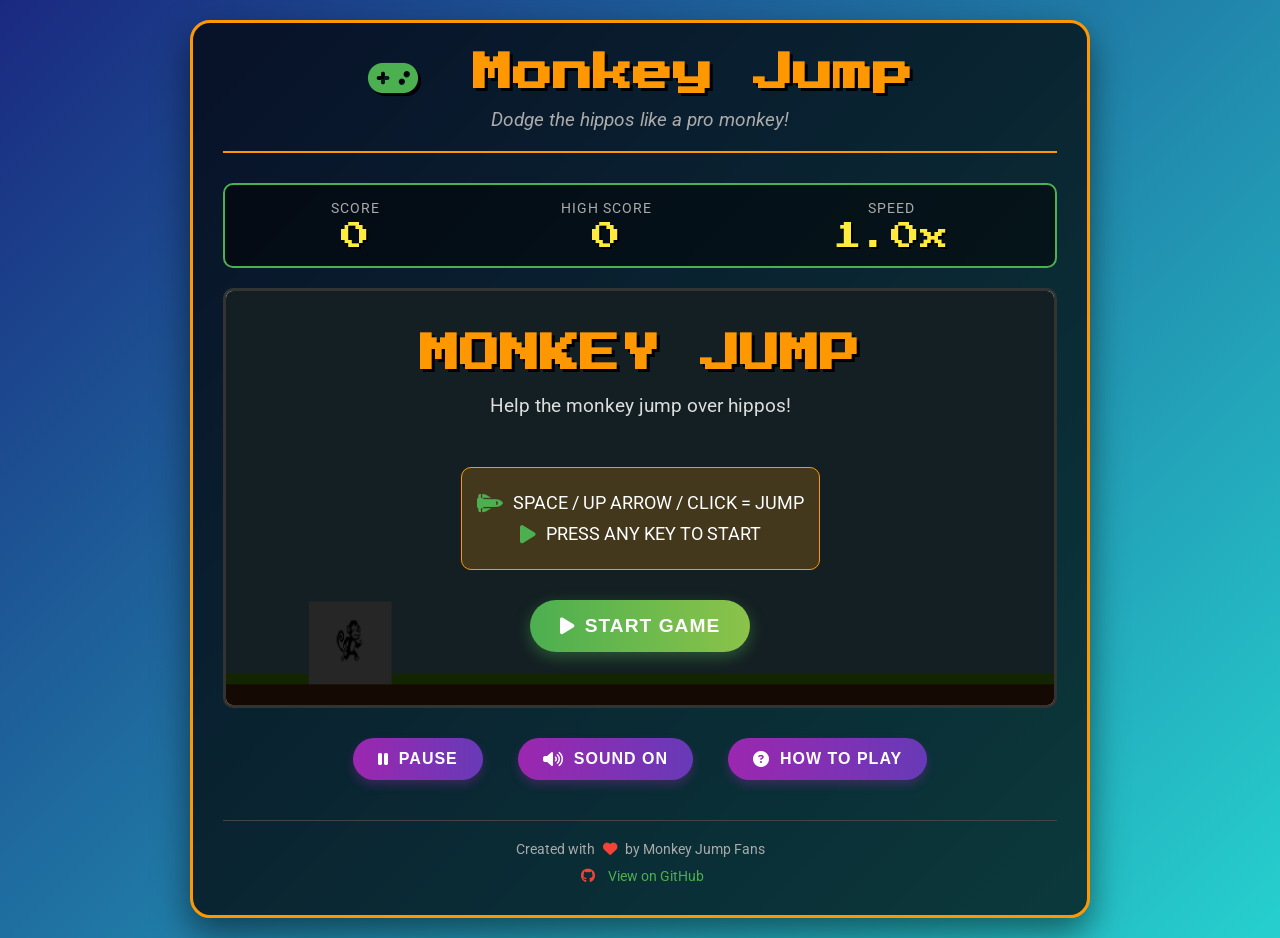
==== index.html @ 2b424bec "Add files via upload" ====
<!DOCTYPE html>
<html lang="en">
<head>
    <meta charset="UTF-8">
    <meta name="viewport" content="width=device-width, initial-scale=1.0">
    <title>Monkey Jump - Hippo Dodger Game</title>
    <link rel="stylesheet" href="css/style.css">
    <link rel="stylesheet" href="https://cdnjs.cloudflare.com/ajax/libs/font-awesome/6.4.0/css/all.min.css">
    <link href="https://fonts.googleapis.com/css2?family=Press+Start+2P&family=Roboto:wght@400;700&display=swap" rel="stylesheet">
    <link rel="icon" type="image/x-icon" href="images/monkey.png">
</head>
<body>
    <div class="container">
        <header>
            <h1><i class="fas fa-gamepad"></i> Monkey Jump</h1>
            <p class="subtitle">Dodge the hippos like a pro monkey!</p>
        </header>

        <main>
            <div class="game-area">
                <div class="score-board">
                    <div class="score-item">
                        <span class="score-label">SCORE</span>
                        <span id="score" class="score-value">0</span>
                    </div>
                    <div class="score-item">
                        <span class="score-label">HIGH SCORE</span>
                        <span id="high-score" class="score-value">0</span>
                    </div>
                    <div class="score-item">
                        <span class="score-label">SPEED</span>
                        <span id="speed" class="score-value">1.0x</span>
                    </div>
                </div>

                <div class="game-container">
                    <canvas id="gameCanvas" width="800" height="400"></canvas>
                    <div class="game-overlay" id="startScreen">
                        <h2>MONKEY JUMP</h2>
                        <p>Help the monkey jump over hippos!</p>
                        <div class="controls-info">
                            <div class="control-item">
                                <i class="fas fa-space-shuttle"></i>
                                <span>SPACE / UP ARROW / CLICK = JUMP</span>
                            </div>
                            <div class="control-item">
                                <i class="fas fa-play"></i>
                                <span>PRESS ANY KEY TO START</span>
                            </div>
                        </div>
                        <button class="btn start-btn" id="startBtn">
                            <i class="fas fa-play"></i> START GAME
                        </button>
                    </div>

                    <div class="game-overlay" id="gameOverScreen" style="display: none;">
                        <h2>GAME OVER</h2>
                        <p>Monkey got caught by a hippo!</p>
                        <div class="final-score">
                            <span>FINAL SCORE</span>
                            <span id="final-score" class="score-value">0</span>
                        </div>
                        <button class="btn restart-btn" id="restartBtn">
                            <i class="fas fa-redo"></i> PLAY AGAIN
                        </button>
                    </div>
                </div>

                <div class="controls">
                    <button class="btn control-btn" id="pauseBtn">
                        <i class="fas fa-pause"></i> PAUSE
                    </button>
                    <button class="btn control-btn" id="soundBtn">
                        <i class="fas fa-volume-up"></i> SOUND ON
                    </button>
                    <button class="btn control-btn" id="instructionsBtn">
                        <i class="fas fa-question-circle"></i> HOW TO PLAY
                    </button>
                </div>
            </div>

            <div class="instructions" id="instructionsPanel" style="display: none;">
                <h3><i class="fas fa-graduation-cap"></i> HOW TO PLAY</h3>
                <ul>
                    <li><strong>Objective:</strong> Control the monkey and jump over incoming hippos.</li>
                    <li><strong>Controls:</strong> Press <kbd>SPACE</kbd>, <kbd>UP ARROW</kbd>, or <kbd>CLICK</kbd> to jump.</li>
                    <li><strong>Scoring:</strong> Each hippo dodged gives you 1 point.</li>
                    <li><strong>Speed:</strong> Game speed increases every 10 points.</li>
                    <li><strong>Avoid:</strong> If the monkey hits a hippo, the game ends.</li>
                </ul>
                <p class="tip"><i class="fas fa-lightbulb"></i> <strong>Tip:</strong> Time your jumps carefully - hippos come at different heights!</p>
                <button class="btn close-btn" id="closeInstructionsBtn">
                    <i class="fas fa-times"></i> CLOSE
                </button>
            </div>
        </main>

        <footer>
            <p>Created with <i class="fas fa-heart"></i> by Monkey Jump Fans</p>
            <p class="github-link">
                <i class="fab fa-github"></i>
                <a href="https://github.com/yourusername/monkey-jump" target="_blank">View on GitHub</a>
            </p>
        </footer>
    </div>

    <script src="js/game.js"></script>
</body>
</html>
---- css/style.css ----
/* Reset and base styles */
* {
    margin: 0;
    padding: 0;
    box-sizing: border-box;
}

body {
    font-family: 'Roboto', sans-serif;
    background: linear-gradient(135deg, #1a2980, #26d0ce);
    color: #fff;
    min-height: 100vh;
    display: flex;
    justify-content: center;
    align-items: center;
    padding: 20px;
}

.container {
    max-width: 900px;
    width: 100%;
    background-color: rgba(0, 0, 0, 0.7);
    border-radius: 20px;
    padding: 30px;
    box-shadow: 0 15px 35px rgba(0, 0, 0, 0.5);
    border: 3px solid #ff9800;
}

/* Header */
header {
    text-align: center;
    margin-bottom: 30px;
    padding-bottom: 20px;
    border-bottom: 2px solid #ff9800;
}

h1 {
    font-family: 'Press Start 2P', cursive;
    font-size: 2.5rem;
    color: #ff9800;
    margin-bottom: 10px;
    text-shadow: 3px 3px 0 #000;
}

h1 i {
    margin-right: 15px;
    color: #4CAF50;
}

.subtitle {
    font-size: 1.2rem;
    color: #aaa;
    font-style: italic;
}

/* Score board */
.score-board {
    display: flex;
    justify-content: space-around;
    background-color: rgba(0, 0, 0, 0.5);
    border-radius: 10px;
    padding: 15px;
    margin-bottom: 20px;
    border: 2px solid #4CAF50;
}

.score-item {
    display: flex;
    flex-direction: column;
    align-items: center;
}

.score-label {
    font-size: 0.9rem;
    color: #aaa;
    margin-bottom: 5px;
    text-transform: uppercase;
    letter-spacing: 1px;
}

.score-value {
    font-family: 'Press Start 2P', cursive;
    font-size: 1.8rem;
    color: #ffeb3b;
    text-shadow: 2px 2px 0 #000;
}

/* Game container */
.game-container {
    position: relative;
    margin-bottom: 20px;
    border-radius: 10px;
    overflow: hidden;
    border: 3px solid #333;
    background-color: #87CEEB;
    box-shadow: inset 0 0 20px rgba(0, 0, 0, 0.3);
}

#gameCanvas {
    display: block;
    width: 100%;
    background-color: #87CEEB;
}

/* Game overlays */
.game-overlay {
    position: absolute;
    top: 0;
    left: 0;
    width: 100%;
    height: 100%;
    background-color: rgba(0, 0, 0, 0.85);
    display: flex;
    flex-direction: column;
    justify-content: center;
    align-items: center;
    text-align: center;
    padding: 30px;
    z-index: 10;
}

.game-overlay h2 {
    font-family: 'Press Start 2P', cursive;
    font-size: 2.5rem;
    color: #ff9800;
    margin-bottom: 20px;
    text-shadow: 3px 3px 0 #000;
}

.game-overlay p {
    font-size: 1.2rem;
    margin-bottom: 30px;
    color: #ddd;
    max-width: 500px;
}

.controls-info {
    background-color: rgba(255, 152, 0, 0.2);
    border-radius: 10px;
    padding: 15px;
    margin: 20px 0;
    border: 1px solid #ff9800;
}

.control-item {
    display: flex;
    align-items: center;
    justify-content: center;
    margin: 10px 0;
    font-size: 1.1rem;
}

.control-item i {
    color: #4CAF50;
    margin-right: 10px;
    font-size: 1.3rem;
}

.final-score {
    display: flex;
    flex-direction: column;
    align-items: center;
    margin: 25px 0;
    background-color: rgba(255, 235, 59, 0.1);
    padding: 15px 30px;
    border-radius: 10px;
    border: 2px solid #ffeb3b;
}

.final-score span:first-child {
    font-size: 1.2rem;
    color: #aaa;
    margin-bottom: 10px;
}

/* Buttons */
.btn {
    padding: 15px 30px;
    font-size: 1.2rem;
    font-weight: bold;
    border: none;
    border-radius: 50px;
    cursor: pointer;
    transition: all 0.3s ease;
    display: flex;
    align-items: center;
    justify-content: center;
    margin: 10px;
    text-transform: uppercase;
    letter-spacing: 1px;
}

.btn i {
    margin-right: 10px;
}

.start-btn {
    background: linear-gradient(to right, #4CAF50, #8BC34A);
    color: white;
    box-shadow: 0 5px 15px rgba(76, 175, 80, 0.4);
}

.start-btn:hover {
    background: linear-gradient(to right, #45a049, #7cb342);
    transform: translateY(-3px);
    box-shadow: 0 8px 20px rgba(76, 175, 80, 0.6);
}

.restart-btn {
    background: linear-gradient(to right, #2196F3, #03A9F4);
    color: white;
    box-shadow: 0 5px 15px rgba(33, 150, 243, 0.4);
}

.restart-btn:hover {
    background: linear-gradient(to right, #1976D2, #0288D1);
    transform: translateY(-3px);
    box-shadow: 0 8px 20px rgba(33, 150, 243, 0.6);
}

.control-btn {
    background: linear-gradient(to right, #9C27B0, #673AB7);
    color: white;
    box-shadow: 0 5px 10px rgba(156, 39, 176, 0.3);
    padding: 12px 25px;
    font-size: 1rem;
}

.control-btn:hover {
    background: linear-gradient(to right, #7B1FA2, #512DA8);
    transform: translateY(-2px);
}

.close-btn {
    background: linear-gradient(to right, #f44336, #E91E63);
    color: white;
    padding: 12px 25px;
    font-size: 1rem;
}

.close-btn:hover {
    background: linear-gradient(to right, #d32f2f, #C2185B);
    transform: translateY(-2px);
}

/* Controls */
.controls {
    display: flex;
    justify-content: center;
    flex-wrap: wrap;
    gap: 15px;
    margin-bottom: 30px;
}

/* Instructions */
.instructions {
    background-color: rgba(0, 0, 0, 0.8);
    border-radius: 15px;
    padding: 25px;
    margin-top: 20px;
    border: 2px solid #9C27B0;
}

.instructions h3 {
    font-family: 'Press Start 2P', cursive;
    color: #9C27B0;
    margin-bottom: 20px;
    font-size: 1.5rem;
    text-align: center;
}

.instructions h3 i {
    margin-right: 10px;
}

.instructions ul {
    list-style-type: none;
    margin: 20px 0;
    padding-left: 20px;
}

.instructions li {
    margin-bottom: 15px;
    font-size: 1.1rem;
    line-height: 1.5;
}

.instructions li strong {
    color: #ff9800;
}

kbd {
    background-color: #333;
    color: #ffeb3b;
    padding: 3px 8px;
    border-radius: 5px;
    font-family: 'Press Start 2P', cursive;
    font-size: 0.9rem;
    border: 1px solid #666;
}

.tip {
    background-color: rgba(255, 152, 0, 0.1);
    border-left: 4px solid #ff9800;
    padding: 15px;
    margin: 20px 0;
    border-radius: 0 5px 5px 0;
    font-size: 1.1rem;
}

.tip i {
    color: #ffeb3b;
    margin-right: 10px;
}

/* Footer */
footer {
    text-align: center;
    margin-top: 30px;
    padding-top: 20px;
    border-top: 1px solid #444;
    color: #aaa;
    font-size: 0.9rem;
}

footer i {
    color: #f44336;
    margin: 0 5px;
}

.github-link {
    margin-top: 10px;
}

.github-link a {
    color: #4CAF50;
    text-decoration: none;
    margin-left: 5px;
}

.github-link a:hover {
    text-decoration: underline;
}

/* Responsive design */
@media (max-width: 768px) {
    h1 {
        font-size: 1.8rem;
    }

    .subtitle {
        font-size: 1rem;
    }

    .score-value {
        font-size: 1.4rem;
    }

    .game-overlay h2 {
        font-size: 1.8rem;
    }

    .btn {
        padding: 12px 20px;
        font-size: 1rem;
    }

    .controls {
        flex-direction: column;
        align-items: center;
    }

    .control-btn {
        width: 80%;
    }
}

@media (max-width: 480px) {
    .container {
        padding: 15px;
    }

    h1 {
        font-size: 1.5rem;
    }

    .score-board {
        flex-direction: column;
        gap: 15px;
    }

    .game-overlay h2 {
        font-size: 1.5rem;
    }

    .control-item {
        font-size: 0.9rem;
    }
}
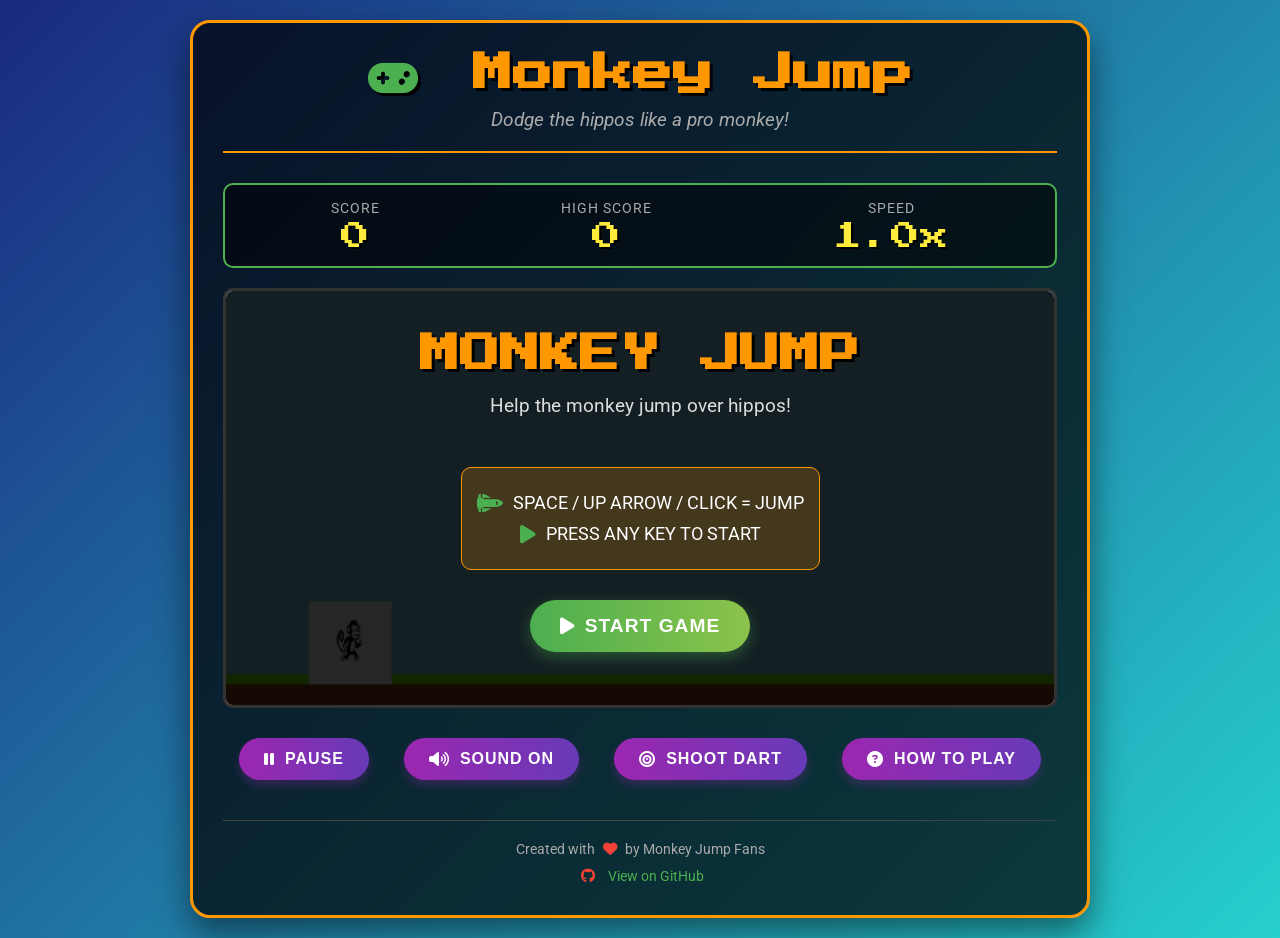
==== commit f04fcf61: "Add files via upload" ====
--- a/index.html
+++ b/index.html
@@ -73,6 +73,9 @@
                     <button class="btn control-btn" id="soundBtn">
                         <i class="fas fa-volume-up"></i> SOUND ON
                     </button>
+                    <button class="btn control-btn" id="dartBtn">
+                        <i class="fas fa-bullseye"></i> SHOOT DART
+                    </button>
                     <button class="btn control-btn" id="instructionsBtn">
                         <i class="fas fa-question-circle"></i> HOW TO PLAY
                     </button>
@@ -86,9 +89,10 @@
                     <li><strong>Controls:</strong> Press <kbd>SPACE</kbd>, <kbd>UP ARROW</kbd>, or <kbd>CLICK</kbd> to jump.</li>
                     <li><strong>Scoring:</strong> Each hippo dodged gives you 1 point.</li>
                     <li><strong>Speed:</strong> Game speed increases every 10 points.</li>
+                    <li><strong>Darts:</strong> Press <kbd>F</kbd> or click SHOOT DART button to shoot darts. Darts destroy hippos and give 2 points. 3-second cooldown.</li>
                     <li><strong>Avoid:</strong> If the monkey hits a hippo, the game ends.</li>
                 </ul>
-                <p class="tip"><i class="fas fa-lightbulb"></i> <strong>Tip:</strong> Time your jumps carefully - hippos come at different heights!</p>
+                <p class="tip"><i class="fas fa-lightbulb"></i> <strong>Tip:</strong> Use darts strategically when hippos are too close to jump over!</p>
                 <button class="btn close-btn" id="closeInstructionsBtn">
                     <i class="fas fa-times"></i> CLOSE
                 </button>
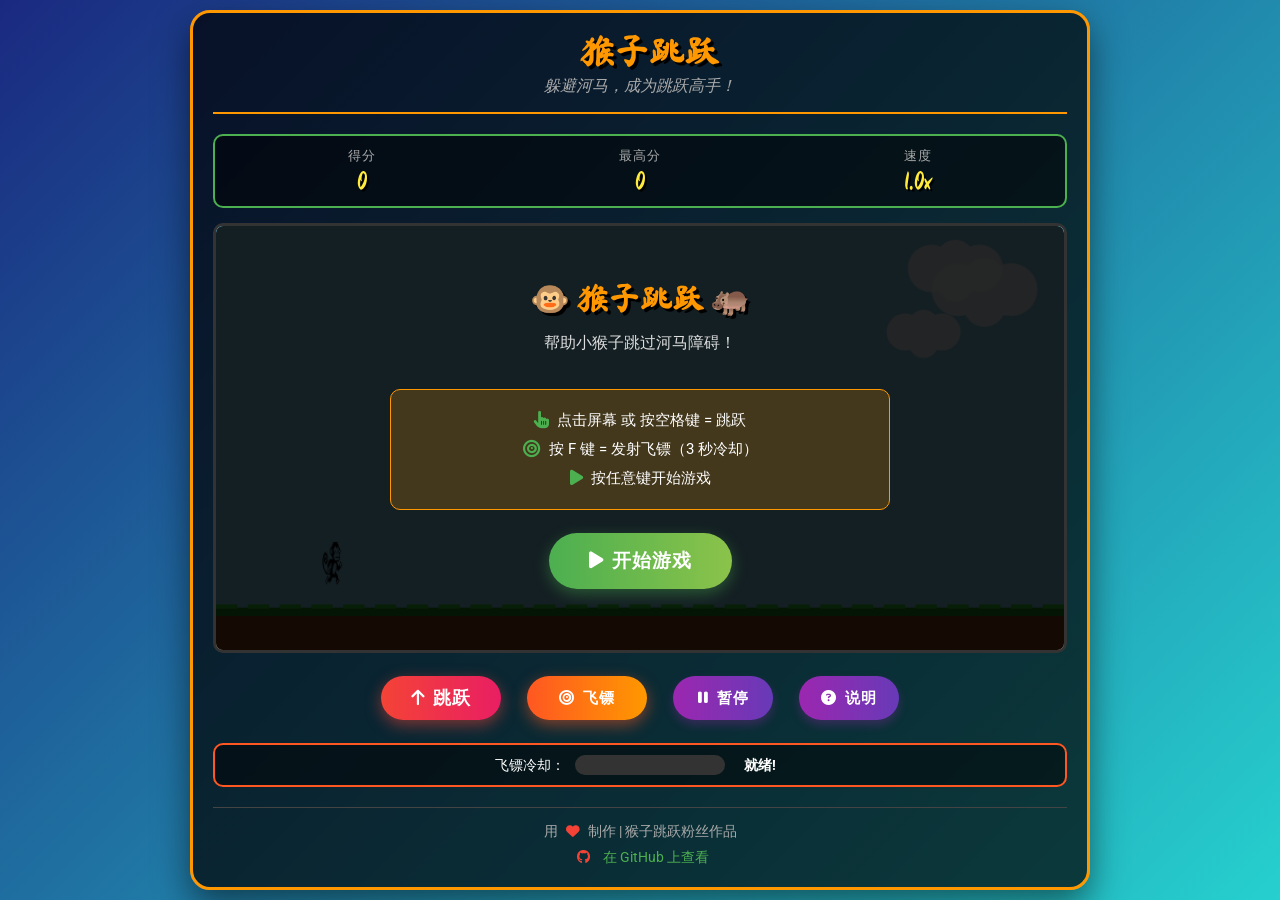
==== commit ba61bb8e: "Add files via upload" ====
--- a/index.html
+++ b/index.html
@@ -1,109 +1,129 @@
 <!DOCTYPE html>
-<html lang="en">
+<html lang="zh-CN">
 <head>
     <meta charset="UTF-8">
-    <meta name="viewport" content="width=device-width, initial-scale=1.0">
-    <title>Monkey Jump - Hippo Dodger Game</title>
+    <meta name="viewport" content="width=device-width, initial-scale=1.0, maximum-scale=1.0, user-scalable=no">
+    <title>猴子跳跃 - 躲避河马大冒险</title>
     <link rel="stylesheet" href="css/style.css">
     <link rel="stylesheet" href="https://cdnjs.cloudflare.com/ajax/libs/font-awesome/6.4.0/css/all.min.css">
-    <link href="https://fonts.googleapis.com/css2?family=Press+Start+2P&family=Roboto:wght@400;700&display=swap" rel="stylesheet">
+    <link href="https://fonts.googleapis.com/css2?family=Ma+Shan+Zheng&family=Roboto:wght@400;700&display=swap" rel="stylesheet">
     <link rel="icon" type="image/x-icon" href="images/monkey.png">
+    <meta name="apple-mobile-web-app-capable" content="yes">
+    <meta name="mobile-web-app-capable" content="yes">
 </head>
 <body>
     <div class="container">
         <header>
-            <h1><i class="fas fa-gamepad"></i> Monkey Jump</h1>
-            <p class="subtitle">Dodge the hippos like a pro monkey!</p>
+            <h1><i class="fas fa-monkey"></i> 猴子跳跃</h1>
+            <p class="subtitle">躲避河马，成为跳跃高手！</p>
         </header>
 
         <main>
             <div class="game-area">
                 <div class="score-board">
                     <div class="score-item">
-                        <span class="score-label">SCORE</span>
+                        <span class="score-label">得分</span>
                         <span id="score" class="score-value">0</span>
                     </div>
                     <div class="score-item">
-                        <span class="score-label">HIGH SCORE</span>
+                        <span class="score-label">最高分</span>
                         <span id="high-score" class="score-value">0</span>
                     </div>
                     <div class="score-item">
-                        <span class="score-label">SPEED</span>
+                        <span class="score-label">速度</span>
                         <span id="speed" class="score-value">1.0x</span>
                     </div>
                 </div>
 
                 <div class="game-container">
                     <canvas id="gameCanvas" width="800" height="400"></canvas>
+
+                    <!-- 开始屏幕 -->
                     <div class="game-overlay" id="startScreen">
-                        <h2>MONKEY JUMP</h2>
-                        <p>Help the monkey jump over hippos!</p>
+                        <h2>🐵 猴子跳跃 🦛</h2>
+                        <p>帮助小猴子跳过河马障碍！</p>
                         <div class="controls-info">
                             <div class="control-item">
-                                <i class="fas fa-space-shuttle"></i>
-                                <span>SPACE / UP ARROW / CLICK = JUMP</span>
+                                <i class="fas fa-hand-pointer"></i>
+                                <span>点击屏幕 或 按空格键 = 跳跃</span>
+                            </div>
+                            <div class="control-item">
+                                <i class="fas fa-bullseye"></i>
+                                <span>按 F 键 = 发射飞镖（3 秒冷却）</span>
                             </div>
                             <div class="control-item">
                                 <i class="fas fa-play"></i>
-                                <span>PRESS ANY KEY TO START</span>
+                                <span>按任意键开始游戏</span>
                             </div>
                         </div>
                         <button class="btn start-btn" id="startBtn">
-                            <i class="fas fa-play"></i> START GAME
+                            <i class="fas fa-play"></i> 开始游戏
                         </button>
                     </div>
 
+                    <!-- 游戏结束屏幕 -->
                     <div class="game-overlay" id="gameOverScreen" style="display: none;">
-                        <h2>GAME OVER</h2>
-                        <p>Monkey got caught by a hippo!</p>
+                        <h2>💀 游戏结束</h2>
+                        <p>小猴子被河马抓住了！</p>
                         <div class="final-score">
-                            <span>FINAL SCORE</span>
+                            <span>最终得分</span>
                             <span id="final-score" class="score-value">0</span>
                         </div>
                         <button class="btn restart-btn" id="restartBtn">
-                            <i class="fas fa-redo"></i> PLAY AGAIN
+                            <i class="fas fa-redo"></i> 再来一局
                         </button>
                     </div>
                 </div>
 
+                <!-- 游戏控制按钮 -->
                 <div class="controls">
+                    <button class="btn control-btn jump-btn" id="jumpBtn">
+                        <i class="fas fa-arrow-up"></i> 跳跃
+                    </button>
+                    <button class="btn control-btn dart-btn" id="dartBtn">
+                        <i class="fas fa-bullseye"></i> 飞镖
+                    </button>
                     <button class="btn control-btn" id="pauseBtn">
-                        <i class="fas fa-pause"></i> PAUSE
-                    </button>
-                    <button class="btn control-btn" id="soundBtn">
-                        <i class="fas fa-volume-up"></i> SOUND ON
-                    </button>
-                    <button class="btn control-btn" id="dartBtn">
-                        <i class="fas fa-bullseye"></i> SHOOT DART
+                        <i class="fas fa-pause"></i> 暂停
                     </button>
                     <button class="btn control-btn" id="instructionsBtn">
-                        <i class="fas fa-question-circle"></i> HOW TO PLAY
+                        <i class="fas fa-question-circle"></i> 说明
                     </button>
+                </div>
+
+                <!-- 飞镖冷却显示 -->
+                <div class="cooldown-container">
+                    <span>飞镖冷却：</span>
+                    <div class="cooldown-bar-bg">
+                        <div class="cooldown-bar" id="cooldown-bar" style="width: 0%"></div>
+                    </div>
+                    <span id="cooldown-text" class="cooldown-text">就绪!</span>
                 </div>
             </div>
 
+            <!-- 游戏说明面板 -->
             <div class="instructions" id="instructionsPanel" style="display: none;">
-                <h3><i class="fas fa-graduation-cap"></i> HOW TO PLAY</h3>
+                <h3><i class="fas fa-graduation-cap"></i> 游戏说明</h3>
                 <ul>
-                    <li><strong>Objective:</strong> Control the monkey and jump over incoming hippos.</li>
-                    <li><strong>Controls:</strong> Press <kbd>SPACE</kbd>, <kbd>UP ARROW</kbd>, or <kbd>CLICK</kbd> to jump.</li>
-                    <li><strong>Scoring:</strong> Each hippo dodged gives you 1 point.</li>
-                    <li><strong>Speed:</strong> Game speed increases every 10 points.</li>
-                    <li><strong>Darts:</strong> Press <kbd>F</kbd> or click SHOOT DART button to shoot darts. Darts destroy hippos and give 2 points. 3-second cooldown.</li>
-                    <li><strong>Avoid:</strong> If the monkey hits a hippo, the game ends.</li>
+                    <li><strong>游戏目标：</strong> 控制小猴子，跳过迎面而来的河马。</li>
+                    <li><strong>跳跃操作：</strong> 点击 <kbd>跳跃</kbd> 按钮、按 <kbd>空格</kbd> 或 <kbd>上箭头</kbd> 键跳跃。</li>
+                    <li><strong>飞镖攻击：</strong> 点击 <kbd>飞镖</kbd> 按钮或按 <kbd>F</kbd> 键发射飞镖，可消灭河马得 2 分。</li>
+                    <li><strong>得分规则：</strong> 跳过河马得 1 分，用飞镖击中河马得 2 分。</li>
+                    <li><strong>速度提升：</strong> 每得 10 分，游戏速度会增加。</li>
+                    <li><strong>游戏结束：</strong> 猴子碰到河马，游戏结束。</li>
                 </ul>
-                <p class="tip"><i class="fas fa-lightbulb"></i> <strong>Tip:</strong> Use darts strategically when hippos are too close to jump over!</p>
+                <p class="tip"><i class="fas fa-lightbulb"></i> <strong>技巧：</strong> 飞镖有 3 秒冷却时间，合理使用可以度过难关！</p>
                 <button class="btn close-btn" id="closeInstructionsBtn">
-                    <i class="fas fa-times"></i> CLOSE
+                    <i class="fas fa-times"></i> 关闭
                 </button>
             </div>
         </main>
 
         <footer>
-            <p>Created with <i class="fas fa-heart"></i> by Monkey Jump Fans</p>
+            <p>用 <i class="fas fa-heart"></i> 制作 | 猴子跳跃粉丝作品</p>
             <p class="github-link">
                 <i class="fab fa-github"></i>
-                <a href="https://github.com/yourusername/monkey-jump" target="_blank">View on GitHub</a>
+                <a href="https://github.com/yourusername/monkey-jump" target="_blank">在 GitHub 上查看</a>
             </p>
         </footer>
     </div>
--- a/css/style.css
+++ b/css/style.css
@@ -1,19 +1,23 @@
-/* Reset and base styles */
+/* 重置和基础样式 */
 * {
     margin: 0;
     padding: 0;
     box-sizing: border-box;
+    -webkit-tap-highlight-color: transparent;
 }
 
 body {
-    font-family: 'Roboto', sans-serif;
+    font-family: 'Roboto', 'Microsoft YaHei', sans-serif;
     background: linear-gradient(135deg, #1a2980, #26d0ce);
     color: #fff;
     min-height: 100vh;
     display: flex;
     justify-content: center;
     align-items: center;
-    padding: 20px;
+    padding: 10px;
+    touch-action: manipulation;
+    user-select: none;
+    -webkit-user-select: none;
 }
 
 .container {
@@ -21,46 +25,46 @@
     width: 100%;
     background-color: rgba(0, 0, 0, 0.7);
     border-radius: 20px;
-    padding: 30px;
+    padding: 20px;
     box-shadow: 0 15px 35px rgba(0, 0, 0, 0.5);
     border: 3px solid #ff9800;
 }
 
-/* Header */
+/* 头部 */
 header {
     text-align: center;
-    margin-bottom: 30px;
-    padding-bottom: 20px;
+    margin-bottom: 20px;
+    padding-bottom: 15px;
     border-bottom: 2px solid #ff9800;
 }
 
 h1 {
-    font-family: 'Press Start 2P', cursive;
-    font-size: 2.5rem;
+    font-family: 'Ma Shan Zheng', cursive;
+    font-size: 2.2rem;
     color: #ff9800;
-    margin-bottom: 10px;
+    margin-bottom: 8px;
     text-shadow: 3px 3px 0 #000;
 }
 
 h1 i {
-    margin-right: 15px;
+    margin-right: 10px;
     color: #4CAF50;
 }
 
 .subtitle {
-    font-size: 1.2rem;
+    font-size: 1rem;
     color: #aaa;
     font-style: italic;
 }
 
-/* Score board */
+/* 分数板 */
 .score-board {
     display: flex;
     justify-content: space-around;
     background-color: rgba(0, 0, 0, 0.5);
     border-radius: 10px;
-    padding: 15px;
-    margin-bottom: 20px;
+    padding: 12px;
+    margin-bottom: 15px;
     border: 2px solid #4CAF50;
 }
 
@@ -71,38 +75,40 @@
 }
 
 .score-label {
-    font-size: 0.9rem;
+    font-size: 0.8rem;
     color: #aaa;
-    margin-bottom: 5px;
+    margin-bottom: 3px;
     text-transform: uppercase;
     letter-spacing: 1px;
 }
 
 .score-value {
-    font-family: 'Press Start 2P', cursive;
-    font-size: 1.8rem;
+    font-family: 'Ma Shan Zheng', cursive;
+    font-size: 1.6rem;
     color: #ffeb3b;
     text-shadow: 2px 2px 0 #000;
 }
 
-/* Game container */
+/* 游戏容器 */
 .game-container {
     position: relative;
-    margin-bottom: 20px;
+    margin-bottom: 15px;
     border-radius: 10px;
     overflow: hidden;
     border: 3px solid #333;
     background-color: #87CEEB;
     box-shadow: inset 0 0 20px rgba(0, 0, 0, 0.3);
+    touch-action: none;
 }
 
 #gameCanvas {
     display: block;
     width: 100%;
+    height: auto;
     background-color: #87CEEB;
 }
 
-/* Game overlays */
+/* 游戏遮罩层 */
 .game-overlay {
     position: absolute;
     top: 0;
@@ -115,68 +121,70 @@
     justify-content: center;
     align-items: center;
     text-align: center;
-    padding: 30px;
+    padding: 20px;
     z-index: 10;
 }
 
 .game-overlay h2 {
-    font-family: 'Press Start 2P', cursive;
-    font-size: 2.5rem;
+    font-family: 'Ma Shan Zheng', cursive;
+    font-size: 2rem;
     color: #ff9800;
+    margin-bottom: 15px;
+    text-shadow: 3px 3px 0 #000;
+}
+
+.game-overlay p {
+    font-size: 1rem;
     margin-bottom: 20px;
-    text-shadow: 3px 3px 0 #000;
-}
-
-.game-overlay p {
-    font-size: 1.2rem;
-    margin-bottom: 30px;
     color: #ddd;
-    max-width: 500px;
+    max-width: 400px;
 }
 
 .controls-info {
     background-color: rgba(255, 152, 0, 0.2);
     border-radius: 10px;
-    padding: 15px;
-    margin: 20px 0;
+    padding: 12px;
+    margin: 15px 0;
     border: 1px solid #ff9800;
+    width: 100%;
+    max-width: 500px;
 }
 
 .control-item {
     display: flex;
     align-items: center;
     justify-content: center;
-    margin: 10px 0;
-    font-size: 1.1rem;
+    margin: 8px 0;
+    font-size: 0.95rem;
 }
 
 .control-item i {
     color: #4CAF50;
-    margin-right: 10px;
-    font-size: 1.3rem;
+    margin-right: 8px;
+    font-size: 1.1rem;
 }
 
 .final-score {
     display: flex;
     flex-direction: column;
     align-items: center;
-    margin: 25px 0;
+    margin: 20px 0;
     background-color: rgba(255, 235, 59, 0.1);
-    padding: 15px 30px;
+    padding: 12px 25px;
     border-radius: 10px;
     border: 2px solid #ffeb3b;
 }
 
 .final-score span:first-child {
-    font-size: 1.2rem;
+    font-size: 1rem;
     color: #aaa;
-    margin-bottom: 10px;
-}
-
-/* Buttons */
+    margin-bottom: 8px;
+}
+
+/* 按钮样式 */
 .btn {
-    padding: 15px 30px;
-    font-size: 1.2rem;
+    padding: 12px 25px;
+    font-size: 1rem;
     font-weight: bold;
     border: none;
     border-radius: 50px;
@@ -185,22 +193,25 @@
     display: flex;
     align-items: center;
     justify-content: center;
-    margin: 10px;
+    margin: 8px;
     text-transform: uppercase;
     letter-spacing: 1px;
+    touch-action: manipulation;
 }
 
 .btn i {
-    margin-right: 10px;
+    margin-right: 8px;
 }
 
 .start-btn {
     background: linear-gradient(to right, #4CAF50, #8BC34A);
     color: white;
     box-shadow: 0 5px 15px rgba(76, 175, 80, 0.4);
-}
-
-.start-btn:hover {
+    font-size: 1.2rem;
+    padding: 15px 40px;
+}
+
+.start-btn:hover, .start-btn:active {
     background: linear-gradient(to right, #45a049, #7cb342);
     transform: translateY(-3px);
     box-shadow: 0 8px 20px rgba(76, 175, 80, 0.6);
@@ -210,78 +221,137 @@
     background: linear-gradient(to right, #2196F3, #03A9F4);
     color: white;
     box-shadow: 0 5px 15px rgba(33, 150, 243, 0.4);
-}
-
-.restart-btn:hover {
+    font-size: 1.2rem;
+    padding: 15px 40px;
+}
+
+.restart-btn:hover, .restart-btn:active {
     background: linear-gradient(to right, #1976D2, #0288D1);
     transform: translateY(-3px);
     box-shadow: 0 8px 20px rgba(33, 150, 243, 0.6);
+}
+
+/* 控制按钮 */
+.controls {
+    display: flex;
+    justify-content: center;
+    flex-wrap: wrap;
+    gap: 10px;
+    margin-bottom: 15px;
 }
 
 .control-btn {
     background: linear-gradient(to right, #9C27B0, #673AB7);
     color: white;
     box-shadow: 0 5px 10px rgba(156, 39, 176, 0.3);
-    padding: 12px 25px;
-    font-size: 1rem;
-}
-
-.control-btn:hover {
+    padding: 10px 20px;
+    font-size: 0.95rem;
+    min-width: 100px;
+}
+
+.control-btn:hover, .control-btn:active {
     background: linear-gradient(to right, #7B1FA2, #512DA8);
     transform: translateY(-2px);
 }
 
-.close-btn {
+/* 跳跃按钮 - 更显眼 */
+.jump-btn {
     background: linear-gradient(to right, #f44336, #E91E63);
-    color: white;
-    padding: 12px 25px;
-    font-size: 1rem;
-}
-
-.close-btn:hover {
+    box-shadow: 0 5px 15px rgba(244, 67, 54, 0.5);
+    min-width: 120px;
+    font-size: 1.1rem;
+}
+
+.jump-btn:hover, .jump-btn:active {
     background: linear-gradient(to right, #d32f2f, #C2185B);
-    transform: translateY(-2px);
-}
-
-/* Controls */
-.controls {
-    display: flex;
+    transform: translateY(-3px);
+    box-shadow: 0 8px 25px rgba(244, 67, 54, 0.7);
+}
+
+/* 飞镖按钮 */
+.dart-btn {
+    background: linear-gradient(to right, #FF5722, #FF9800);
+    box-shadow: 0 5px 15px rgba(255, 87, 34, 0.5);
+    min-width: 120px;
+}
+
+.dart-btn:hover, .dart-btn:active {
+    background: linear-gradient(to right, #E64A19, #F57C00);
+    transform: translateY(-3px);
+    box-shadow: 0 8px 25px rgba(255, 87, 34, 0.7);
+}
+
+/* 飞镖冷却显示 */
+.cooldown-container {
+    display: flex;
+    align-items: center;
     justify-content: center;
-    flex-wrap: wrap;
-    gap: 15px;
-    margin-bottom: 30px;
-}
-
-/* Instructions */
+    gap: 10px;
+    margin-bottom: 15px;
+    background-color: rgba(0, 0, 0, 0.5);
+    padding: 10px 15px;
+    border-radius: 10px;
+    border: 2px solid #FF5722;
+}
+
+.cooldown-container span {
+    font-size: 0.9rem;
+    color: #fff;
+}
+
+.cooldown-bar-bg {
+    width: 150px;
+    height: 20px;
+    background-color: #333;
+    border-radius: 10px;
+    overflow: hidden;
+}
+
+.cooldown-bar {
+    height: 100%;
+    width: 0%;
+    background: linear-gradient(to right, #4CAF50, #8BC34A);
+    transition: width 0.1s;
+}
+
+.cooldown-text {
+    font-size: 0.9rem;
+    color: #4CAF50;
+    font-weight: bold;
+    min-width: 50px;
+    text-align: center;
+}
+
+/* 游戏说明面板 */
 .instructions {
     background-color: rgba(0, 0, 0, 0.8);
     border-radius: 15px;
-    padding: 25px;
-    margin-top: 20px;
+    padding: 20px;
+    margin-top: 15px;
     border: 2px solid #9C27B0;
 }
 
 .instructions h3 {
-    font-family: 'Press Start 2P', cursive;
+    font-family: 'Ma Shan Zheng', cursive;
     color: #9C27B0;
-    margin-bottom: 20px;
-    font-size: 1.5rem;
+    margin-bottom: 15px;
+    font-size: 1.4rem;
     text-align: center;
 }
 
 .instructions h3 i {
-    margin-right: 10px;
+    margin-right: 8px;
 }
 
 .instructions ul {
     list-style-type: none;
-    margin: 20px 0;
-    padding-left: 20px;
+    margin: 15px 0;
+    padding-left: 15px;
 }
 
 .instructions li {
-    margin-bottom: 15px;
-    font-size: 1.1rem;
+    margin-bottom: 12px;
+    font-size: 1rem;
     line-height: 1.5;
 }
 
@@ -294,7 +364,7 @@
     color: #ffeb3b;
     padding: 3px 8px;
     border-radius: 5px;
-    font-family: 'Press Start 2P', cursive;
+    font-family: 'Ma Shan Zheng', cursive;
     font-size: 0.9rem;
     border: 1px solid #666;
 }
@@ -302,25 +372,37 @@
 .tip {
     background-color: rgba(255, 152, 0, 0.1);
     border-left: 4px solid #ff9800;
-    padding: 15px;
-    margin: 20px 0;
+    padding: 12px;
+    margin: 15px 0;
     border-radius: 0 5px 5px 0;
-    font-size: 1.1rem;
+    font-size: 1rem;
 }
 
 .tip i {
     color: #ffeb3b;
-    margin-right: 10px;
-}
-
-/* Footer */
+    margin-right: 8px;
+}
+
+.close-btn {
+    background: linear-gradient(to right, #f44336, #E91E63);
+    color: white;
+    padding: 10px 25px;
+    font-size: 0.95rem;
+}
+
+.close-btn:hover, .close-btn:active {
+    background: linear-gradient(to right, #d32f2f, #C2185B);
+    transform: translateY(-2px);
+}
+
+/* 页脚 */
 footer {
     text-align: center;
-    margin-top: 30px;
-    padding-top: 20px;
+    margin-top: 20px;
+    padding-top: 15px;
     border-top: 1px solid #444;
     color: #aaa;
-    font-size: 0.9rem;
+    font-size: 0.85rem;
 }
 
 footer i {
@@ -329,7 +411,7 @@
 }
 
 .github-link {
-    margin-top: 10px;
+    margin-top: 8px;
 }
 
 .github-link a {
@@ -342,51 +424,22 @@
     text-decoration: underline;
 }
 
-/* Responsive design */
+/* 响应式设计 - 手机优化 */
 @media (max-width: 768px) {
-    h1 {
-        font-size: 1.8rem;
-    }
-
-    .subtitle {
-        font-size: 1rem;
-    }
-
-    .score-value {
-        font-size: 1.4rem;
-    }
-
-    .game-overlay h2 {
-        font-size: 1.8rem;
-    }
-
-    .btn {
-        padding: 12px 20px;
-        font-size: 1rem;
-    }
-
-    .controls {
-        flex-direction: column;
-        align-items: center;
-    }
-
-    .control-btn {
-        width: 80%;
-    }
-}
-
-@media (max-width: 480px) {
     .container {
         padding: 15px;
     }
 
     h1 {
-        font-size: 1.5rem;
-    }
-
-    .score-board {
-        flex-direction: column;
-        gap: 15px;
+        font-size: 1.6rem;
+    }
+
+    .subtitle {
+        font-size: 0.9rem;
+    }
+
+    .score-value {
+        font-size: 1.3rem;
     }
 
     .game-overlay h2 {
@@ -394,6 +447,130 @@
     }
 
     .control-item {
+        font-size: 0.85rem;
+    }
+
+    .btn {
+        padding: 10px 18px;
         font-size: 0.9rem;
     }
-}+
+    .controls {
+        gap: 8px;
+    }
+
+    .control-btn {
+        min-width: 80px;
+        padding: 10px 15px;
+        font-size: 0.85rem;
+    }
+
+    .jump-btn, .dart-btn {
+        min-width: 90px;
+    }
+
+    .cooldown-bar-bg {
+        width: 100px;
+    }
+
+    .cooldown-container {
+        flex-wrap: wrap;
+    }
+}
+
+@media (max-width: 480px) {
+    h1 {
+        font-size: 1.3rem;
+    }
+
+    .score-board {
+        flex-direction: row;
+        gap: 10px;
+    }
+
+    .score-label {
+        font-size: 0.7rem;
+    }
+
+    .score-value {
+        font-size: 1.1rem;
+    }
+
+    .game-overlay h2 {
+        font-size: 1.3rem;
+    }
+
+    .game-overlay p {
+        font-size: 0.85rem;
+    }
+
+    .control-item {
+        font-size: 0.75rem;
+    }
+
+    .controls {
+        flex-wrap: wrap;
+    }
+
+    .control-btn {
+        min-width: 70px;
+        padding: 8px 12px;
+        font-size: 0.75rem;
+    }
+
+    .instructions li {
+        font-size: 0.9rem;
+    }
+
+    .cooldown-container {
+        flex-direction: column;
+        gap: 5px;
+    }
+
+    .cooldown-bar-bg {
+        width: 100%;
+    }
+}
+
+/* 横屏优化 */
+@media (orientation: landscape) and (max-height: 500px) {
+    .container {
+        padding: 10px;
+    }
+
+    header {
+        margin-bottom: 10px;
+        padding-bottom: 8px;
+    }
+
+    h1 {
+        font-size: 1.2rem;
+    }
+
+    .score-board {
+        padding: 8px;
+        margin-bottom: 8px;
+    }
+
+    .game-container {
+        margin-bottom: 8px;
+    }
+
+    .controls {
+        gap: 5px;
+    }
+
+    .control-btn {
+        min-width: 60px;
+        padding: 6px 10px;
+        font-size: 0.7rem;
+    }
+
+    .cooldown-container {
+        padding: 5px 10px;
+    }
+
+    .instructions {
+        padding: 10px;
+    }
+}
